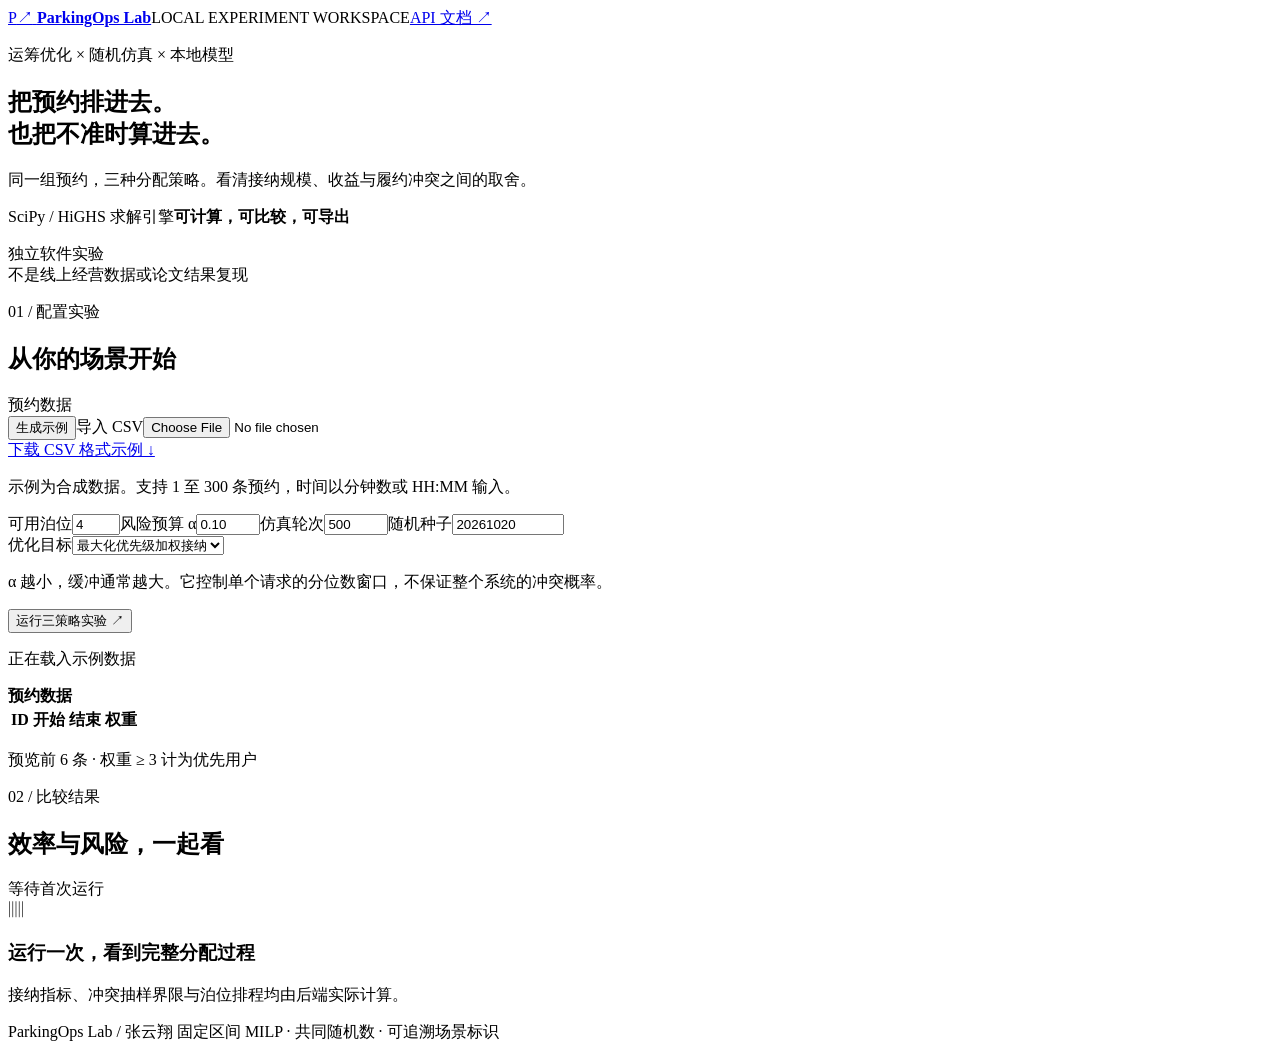
==== software/parking-ops-lab/parkinglab/static/index.html @ 58b06f5b "Build ParkingOps Lab with MILP optimizer, simulation dashboard and optional local Ollama adapter" ====
<!doctype html>
<html lang="zh-CN"><head><meta charset="utf-8"><meta name="viewport" content="width=device-width,initial-scale=1"><title>ParkingOps Lab · 预约泊位优化实验台</title><link rel="stylesheet" href="/static/app.css"><script src="/static/app.js" defer></script></head>
<body><header><a class="brand" href="/">P<span>↗</span> <b>ParkingOps Lab</b></a><span class="tag">LOCAL EXPERIMENT WORKSPACE</span><a href="/docs">API 文档 ↗</a></header>
<main><section class="hero"><div><p class="eyebrow">运筹优化 × 随机仿真 × 本地模型</p><h1>把预约排进去。<br><span>也把不准时算进去。</span></h1><p class="intro">同一组预约，三种分配策略。看清接纳规模、收益与履约冲突之间的取舍。</p></div><div class="hero-note"><span class="status-dot"></span> SciPy / HiGHS 求解引擎<strong>可计算，可比较，可导出</strong><p>独立软件实验<br>不是线上经营数据或论文结果复现</p></div></section>
<div class="workspace"><aside><div class="section-label">01 / 配置实验</div><h2>从你的场景开始</h2><label>预约数据</label><div class="buttons"><button id="sample" class="secondary">生成示例</button><label class="file-button">导入 CSV<input id="csv" type="file" accept=".csv,text/csv"></label></div><a class="small-link" href="/api/sample.csv">下载 CSV 格式示例 ↓</a><p class="hint">示例为合成数据。支持 1 至 300 条预约，时间以分钟数或 HH:MM 输入。</p><div class="fields"><label>可用泊位<input id="slots" type="number" min="1" max="20" value="4"></label><label>风险预算 α<input id="risk" type="number" min="0.01" max="0.5" step="0.01" value="0.10"></label><label>仿真轮次<input id="trials" type="number" min="50" max="3000" value="500"></label><label>随机种子<input id="seed" type="number" min="0" max="4294967295" value="20261020"></label></div><label>优化目标<select id="objective"><option value="weighted_admission">最大化优先级加权接纳</option><option value="revenue">最大化预约收入</option></select></label><p class="hint">α 越小，缓冲通常越大。它控制单个请求的分位数窗口，不保证整个系统的冲突概率。</p><button id="run" class="primary">运行三策略实验 <span>↗</span></button><p id="message" role="status" aria-live="polite">正在载入示例数据</p><div class="data-box"><strong id="data-count">预约数据</strong><div class="table-wrap"><table><thead><tr><th>ID</th><th>开始</th><th>结束</th><th>权重</th></tr></thead><tbody id="preview"></tbody></table></div><p class="hint">预览前 6 条 · 权重 ≥ 3 计为优先用户</p></div></aside>
<article><div class="results-heading"><div><div class="section-label">02 / 比较结果</div><h2>效率与风险，一起看</h2></div><span id="run-meta" class="meta">等待首次运行</span></div><div id="empty" class="empty"><div class="empty-grid">▥</div><h3>运行一次，看到完整分配过程</h3><p>接纳指标、冲突抽样界限与泊位排程均由后端实际计算。</p></div><div id="results" hidden><div id="cards" class="cards"></div><div class="panel"><div class="panel-heading"><h3>接纳与冲突对照</h3><span>横条为接纳率 · 右侧为冲突涉及率</span></div><div id="bars"></div></div><div class="panel"><div class="panel-heading"><h3>泊位排程</h3><select id="policy" aria-label="排程策略"><option value="buffered_milp">风险缓冲整数规划</option><option value="nominal_milp">名义时段整数规划</option><option value="fcfs">先到先接纳</option></select></div><p class="hint">实色为预约时段，浅色为规划保护窗口。悬停查看预约与权重。</p><div class="gantt-wrap"><svg id="gantt" role="img" aria-label="每个泊位的预约排程"></svg></div><div class="legend"><i></i>普通用户 <i class="priority"></i>优先用户</div></div><div class="panel report-panel"><div class="panel-heading"><h3>实验记录与本地解读</h3><span id="model-status">正在检测 Ollama</span></div><div class="buttons export"><button id="json">结果 JSON ↓</button><button id="schedule">排程 CSV ↓</button><button id="markdown">实验报告 ↓</button></div><div class="model-row"><select id="models" aria-label="本地模型"><option value="">暂无可用本地模型</option></select><button id="explain" disabled>本地模型解读</button></div><p class="hint">仅将计算后的汇总指标交给本地模型，不发送原始预约。文字解释不替代上方数值。</p><pre id="report"></pre></div><details class="limitations"><summary>如何理解这些结果</summary><p>冲突涉及率是实际占用重叠请求占已接纳请求的比例，每轮每个请求最多计一次。95% 界限采用仿真轮次层面的 Hoeffding 界，仅表示抽样误差。正态到离场偏差相互独立，泊位同质，未模拟冲突后的排队与重排。较低的冲突可能来自拒绝更多请求，应同时比较接纳权重和收入。仿真没有证明现实因果效果。</p></details></div></article></div><footer>ParkingOps Lab / 张云翔 <span>固定区间 MILP · 共同随机数 · 可追溯场景标识</span></footer></main></body></html>
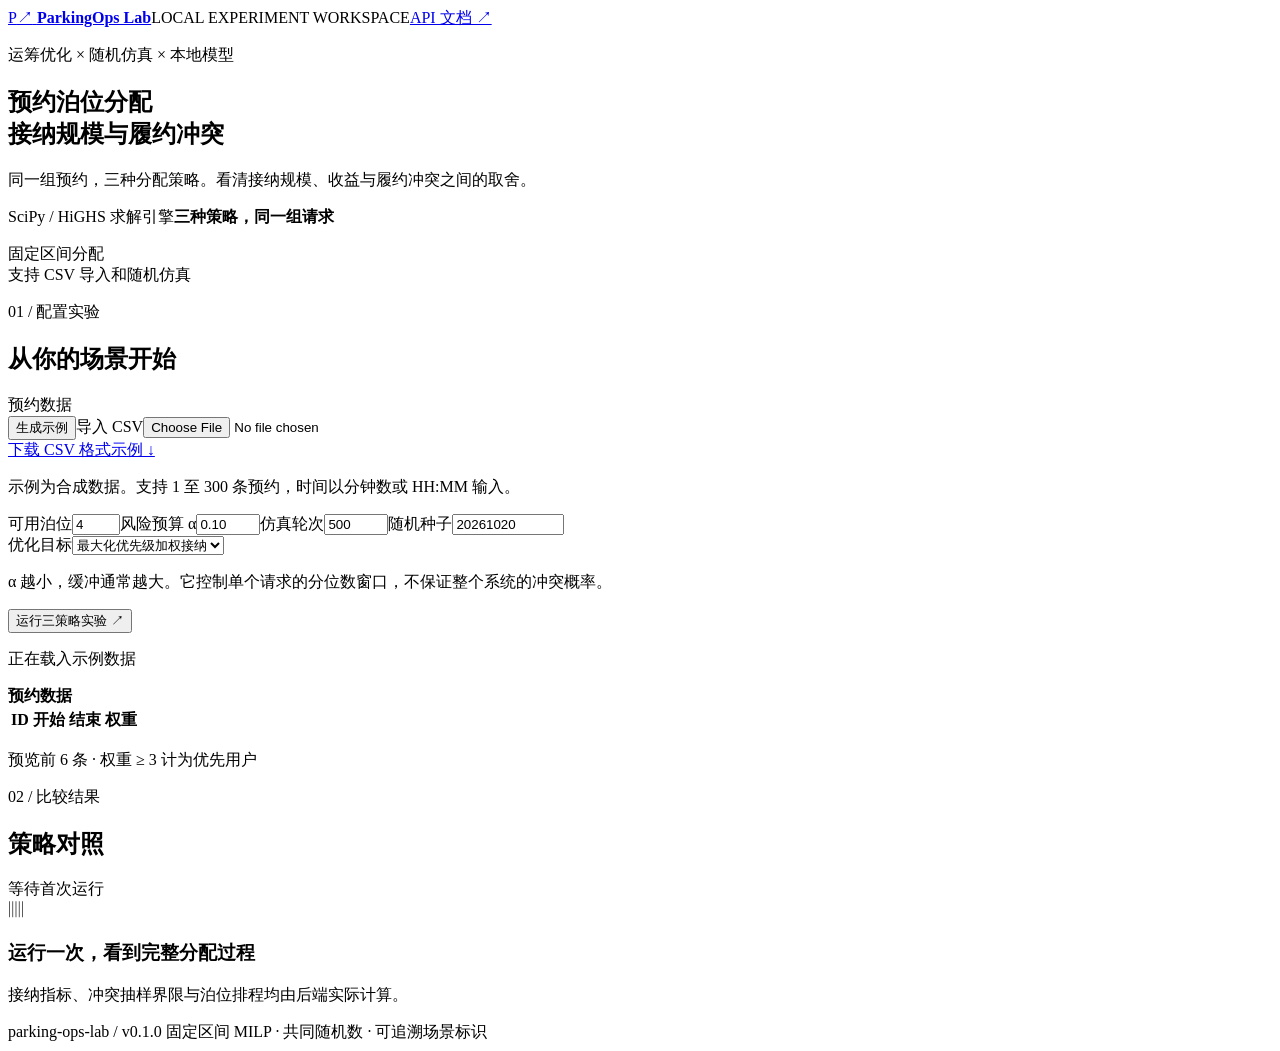
==== commit 6102eb4d: "Add local retrieval and choice-model tools; simplify project documentation" ====
--- a/software/parking-ops-lab/parkinglab/static/index.html
+++ b/software/parking-ops-lab/parkinglab/static/index.html
@@ -1,6 +1,6 @@
 <!doctype html>
 <html lang="zh-CN"><head><meta charset="utf-8"><meta name="viewport" content="width=device-width,initial-scale=1"><title>ParkingOps Lab · 预约泊位优化实验台</title><link rel="stylesheet" href="/static/app.css"><script src="/static/app.js" defer></script></head>
 <body><header><a class="brand" href="/">P<span>↗</span> <b>ParkingOps Lab</b></a><span class="tag">LOCAL EXPERIMENT WORKSPACE</span><a href="/docs">API 文档 ↗</a></header>
-<main><section class="hero"><div><p class="eyebrow">运筹优化 × 随机仿真 × 本地模型</p><h1>把预约排进去。<br><span>也把不准时算进去。</span></h1><p class="intro">同一组预约，三种分配策略。看清接纳规模、收益与履约冲突之间的取舍。</p></div><div class="hero-note"><span class="status-dot"></span> SciPy / HiGHS 求解引擎<strong>可计算，可比较，可导出</strong><p>独立软件实验<br>不是线上经营数据或论文结果复现</p></div></section>
+<main><section class="hero"><div><p class="eyebrow">运筹优化 × 随机仿真 × 本地模型</p><h1>预约泊位分配<br><span>接纳规模与履约冲突</span></h1><p class="intro">同一组预约，三种分配策略。看清接纳规模、收益与履约冲突之间的取舍。</p></div><div class="hero-note"><span class="status-dot"></span> SciPy / HiGHS 求解引擎<strong>三种策略，同一组请求</strong><p>固定区间分配<br>支持 CSV 导入和随机仿真</p></div></section>
 <div class="workspace"><aside><div class="section-label">01 / 配置实验</div><h2>从你的场景开始</h2><label>预约数据</label><div class="buttons"><button id="sample" class="secondary">生成示例</button><label class="file-button">导入 CSV<input id="csv" type="file" accept=".csv,text/csv"></label></div><a class="small-link" href="/api/sample.csv">下载 CSV 格式示例 ↓</a><p class="hint">示例为合成数据。支持 1 至 300 条预约，时间以分钟数或 HH:MM 输入。</p><div class="fields"><label>可用泊位<input id="slots" type="number" min="1" max="20" value="4"></label><label>风险预算 α<input id="risk" type="number" min="0.01" max="0.5" step="0.01" value="0.10"></label><label>仿真轮次<input id="trials" type="number" min="50" max="3000" value="500"></label><label>随机种子<input id="seed" type="number" min="0" max="4294967295" value="20261020"></label></div><label>优化目标<select id="objective"><option value="weighted_admission">最大化优先级加权接纳</option><option value="revenue">最大化预约收入</option></select></label><p class="hint">α 越小，缓冲通常越大。它控制单个请求的分位数窗口，不保证整个系统的冲突概率。</p><button id="run" class="primary">运行三策略实验 <span>↗</span></button><p id="message" role="status" aria-live="polite">正在载入示例数据</p><div class="data-box"><strong id="data-count">预约数据</strong><div class="table-wrap"><table><thead><tr><th>ID</th><th>开始</th><th>结束</th><th>权重</th></tr></thead><tbody id="preview"></tbody></table></div><p class="hint">预览前 6 条 · 权重 ≥ 3 计为优先用户</p></div></aside>
-<article><div class="results-heading"><div><div class="section-label">02 / 比较结果</div><h2>效率与风险，一起看</h2></div><span id="run-meta" class="meta">等待首次运行</span></div><div id="empty" class="empty"><div class="empty-grid">▥</div><h3>运行一次，看到完整分配过程</h3><p>接纳指标、冲突抽样界限与泊位排程均由后端实际计算。</p></div><div id="results" hidden><div id="cards" class="cards"></div><div class="panel"><div class="panel-heading"><h3>接纳与冲突对照</h3><span>横条为接纳率 · 右侧为冲突涉及率</span></div><div id="bars"></div></div><div class="panel"><div class="panel-heading"><h3>泊位排程</h3><select id="policy" aria-label="排程策略"><option value="buffered_milp">风险缓冲整数规划</option><option value="nominal_milp">名义时段整数规划</option><option value="fcfs">先到先接纳</option></select></div><p class="hint">实色为预约时段，浅色为规划保护窗口。悬停查看预约与权重。</p><div class="gantt-wrap"><svg id="gantt" role="img" aria-label="每个泊位的预约排程"></svg></div><div class="legend"><i></i>普通用户 <i class="priority"></i>优先用户</div></div><div class="panel report-panel"><div class="panel-heading"><h3>实验记录与本地解读</h3><span id="model-status">正在检测 Ollama</span></div><div class="buttons export"><button id="json">结果 JSON ↓</button><button id="schedule">排程 CSV ↓</button><button id="markdown">实验报告 ↓</button></div><div class="model-row"><select id="models" aria-label="本地模型"><option value="">暂无可用本地模型</option></select><button id="explain" disabled>本地模型解读</button></div><p class="hint">仅将计算后的汇总指标交给本地模型，不发送原始预约。文字解释不替代上方数值。</p><pre id="report"></pre></div><details class="limitations"><summary>如何理解这些结果</summary><p>冲突涉及率是实际占用重叠请求占已接纳请求的比例，每轮每个请求最多计一次。95% 界限采用仿真轮次层面的 Hoeffding 界，仅表示抽样误差。正态到离场偏差相互独立，泊位同质，未模拟冲突后的排队与重排。较低的冲突可能来自拒绝更多请求，应同时比较接纳权重和收入。仿真没有证明现实因果效果。</p></details></div></article></div><footer>ParkingOps Lab / 张云翔 <span>固定区间 MILP · 共同随机数 · 可追溯场景标识</span></footer></main></body></html>
+<article><div class="results-heading"><div><div class="section-label">02 / 比较结果</div><h2>策略对照</h2></div><span id="run-meta" class="meta">等待首次运行</span></div><div id="empty" class="empty"><div class="empty-grid">▥</div><h3>运行一次，看到完整分配过程</h3><p>接纳指标、冲突抽样界限与泊位排程均由后端实际计算。</p></div><div id="results" hidden><div id="cards" class="cards"></div><div class="panel"><div class="panel-heading"><h3>接纳与冲突对照</h3><span>横条为接纳率 · 右侧为冲突涉及率</span></div><div id="bars"></div></div><div class="panel"><div class="panel-heading"><h3>泊位排程</h3><select id="policy" aria-label="排程策略"><option value="buffered_milp">风险缓冲整数规划</option><option value="nominal_milp">名义时段整数规划</option><option value="fcfs">先到先接纳</option></select></div><p class="hint">实色为预约时段，浅色为规划保护窗口。悬停查看预约与权重。</p><div class="gantt-wrap"><svg id="gantt" role="img" aria-label="每个泊位的预约排程"></svg></div><div class="legend"><i></i>普通用户 <i class="priority"></i>优先用户</div></div><div class="panel report-panel"><div class="panel-heading"><h3>实验记录与本地解读</h3><span id="model-status">正在检测 Ollama</span></div><div class="buttons export"><button id="json">结果 JSON ↓</button><button id="schedule">排程 CSV ↓</button><button id="markdown">实验报告 ↓</button></div><div class="model-row"><select id="models" aria-label="本地模型"><option value="">暂无可用本地模型</option></select><button id="explain" disabled>本地模型解读</button></div><p class="hint">仅将计算后的汇总指标交给本地模型，不发送原始预约。文字解释不替代上方数值。</p><pre id="report"></pre></div><details class="limitations"><summary>如何理解这些结果</summary><p>冲突涉及率是实际占用重叠请求占已接纳请求的比例，每轮每个请求最多计一次。95% 界限采用仿真轮次层面的 Hoeffding 界，仅表示抽样误差。正态到离场偏差相互独立，泊位同质，未模拟冲突后的排队与重排。较低的冲突可能来自拒绝更多请求，应同时比较接纳权重和收入。仿真没有证明现实因果效果。</p></details></div></article></div><footer>parking-ops-lab / v0.1.0 <span>固定区间 MILP · 共同随机数 · 可追溯场景标识</span></footer></main></body></html>
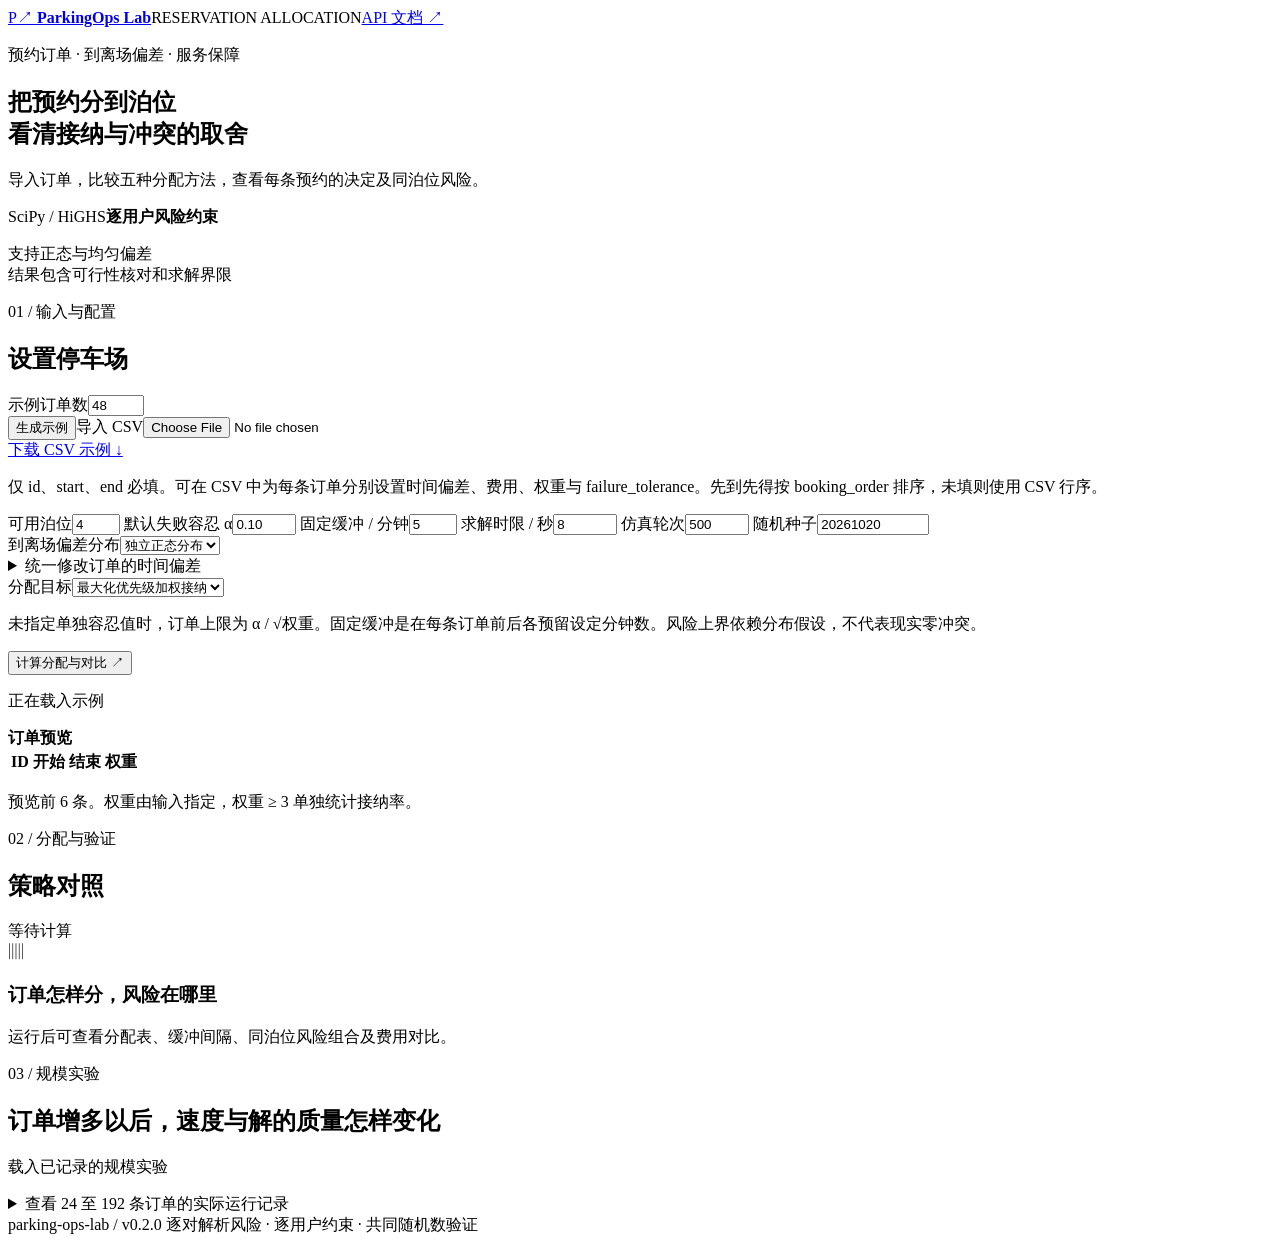
==== commit 1ff59c1e: "Add per-request risk budgets, bay allocation and reproducible parking comparisons" ====
--- a/software/parking-ops-lab/parkinglab/static/index.html
+++ b/software/parking-ops-lab/parkinglab/static/index.html
@@ -1,6 +1,46 @@
 <!doctype html>
-<html lang="zh-CN"><head><meta charset="utf-8"><meta name="viewport" content="width=device-width,initial-scale=1"><title>ParkingOps Lab · 预约泊位优化实验台</title><link rel="stylesheet" href="/static/app.css"><script src="/static/app.js" defer></script></head>
-<body><header><a class="brand" href="/">P<span>↗</span> <b>ParkingOps Lab</b></a><span class="tag">LOCAL EXPERIMENT WORKSPACE</span><a href="/docs">API 文档 ↗</a></header>
-<main><section class="hero"><div><p class="eyebrow">运筹优化 × 随机仿真 × 本地模型</p><h1>预约泊位分配<br><span>接纳规模与履约冲突</span></h1><p class="intro">同一组预约，三种分配策略。看清接纳规模、收益与履约冲突之间的取舍。</p></div><div class="hero-note"><span class="status-dot"></span> SciPy / HiGHS 求解引擎<strong>三种策略，同一组请求</strong><p>固定区间分配<br>支持 CSV 导入和随机仿真</p></div></section>
-<div class="workspace"><aside><div class="section-label">01 / 配置实验</div><h2>从你的场景开始</h2><label>预约数据</label><div class="buttons"><button id="sample" class="secondary">生成示例</button><label class="file-button">导入 CSV<input id="csv" type="file" accept=".csv,text/csv"></label></div><a class="small-link" href="/api/sample.csv">下载 CSV 格式示例 ↓</a><p class="hint">示例为合成数据。支持 1 至 300 条预约，时间以分钟数或 HH:MM 输入。</p><div class="fields"><label>可用泊位<input id="slots" type="number" min="1" max="20" value="4"></label><label>风险预算 α<input id="risk" type="number" min="0.01" max="0.5" step="0.01" value="0.10"></label><label>仿真轮次<input id="trials" type="number" min="50" max="3000" value="500"></label><label>随机种子<input id="seed" type="number" min="0" max="4294967295" value="20261020"></label></div><label>优化目标<select id="objective"><option value="weighted_admission">最大化优先级加权接纳</option><option value="revenue">最大化预约收入</option></select></label><p class="hint">α 越小，缓冲通常越大。它控制单个请求的分位数窗口，不保证整个系统的冲突概率。</p><button id="run" class="primary">运行三策略实验 <span>↗</span></button><p id="message" role="status" aria-live="polite">正在载入示例数据</p><div class="data-box"><strong id="data-count">预约数据</strong><div class="table-wrap"><table><thead><tr><th>ID</th><th>开始</th><th>结束</th><th>权重</th></tr></thead><tbody id="preview"></tbody></table></div><p class="hint">预览前 6 条 · 权重 ≥ 3 计为优先用户</p></div></aside>
-<article><div class="results-heading"><div><div class="section-label">02 / 比较结果</div><h2>策略对照</h2></div><span id="run-meta" class="meta">等待首次运行</span></div><div id="empty" class="empty"><div class="empty-grid">▥</div><h3>运行一次，看到完整分配过程</h3><p>接纳指标、冲突抽样界限与泊位排程均由后端实际计算。</p></div><div id="results" hidden><div id="cards" class="cards"></div><div class="panel"><div class="panel-heading"><h3>接纳与冲突对照</h3><span>横条为接纳率 · 右侧为冲突涉及率</span></div><div id="bars"></div></div><div class="panel"><div class="panel-heading"><h3>泊位排程</h3><select id="policy" aria-label="排程策略"><option value="buffered_milp">风险缓冲整数规划</option><option value="nominal_milp">名义时段整数规划</option><option value="fcfs">先到先接纳</option></select></div><p class="hint">实色为预约时段，浅色为规划保护窗口。悬停查看预约与权重。</p><div class="gantt-wrap"><svg id="gantt" role="img" aria-label="每个泊位的预约排程"></svg></div><div class="legend"><i></i>普通用户 <i class="priority"></i>优先用户</div></div><div class="panel report-panel"><div class="panel-heading"><h3>实验记录与本地解读</h3><span id="model-status">正在检测 Ollama</span></div><div class="buttons export"><button id="json">结果 JSON ↓</button><button id="schedule">排程 CSV ↓</button><button id="markdown">实验报告 ↓</button></div><div class="model-row"><select id="models" aria-label="本地模型"><option value="">暂无可用本地模型</option></select><button id="explain" disabled>本地模型解读</button></div><p class="hint">仅将计算后的汇总指标交给本地模型，不发送原始预约。文字解释不替代上方数值。</p><pre id="report"></pre></div><details class="limitations"><summary>如何理解这些结果</summary><p>冲突涉及率是实际占用重叠请求占已接纳请求的比例，每轮每个请求最多计一次。95% 界限采用仿真轮次层面的 Hoeffding 界，仅表示抽样误差。正态到离场偏差相互独立，泊位同质，未模拟冲突后的排队与重排。较低的冲突可能来自拒绝更多请求，应同时比较接纳权重和收入。仿真没有证明现实因果效果。</p></details></div></article></div><footer>parking-ops-lab / v0.1.0 <span>固定区间 MILP · 共同随机数 · 可追溯场景标识</span></footer></main></body></html>
+<html lang="zh-CN">
+<head><meta charset="utf-8"><meta name="viewport" content="width=device-width,initial-scale=1"><title>ParkingOps Lab · 预约泊位决策台</title><link rel="stylesheet" href="/static/app.css"><script src="/static/app.js" defer></script></head>
+<body>
+<header><a class="brand" href="/">P<span>↗</span> <b>ParkingOps Lab</b></a><span class="tag">RESERVATION ALLOCATION</span><a href="/docs">API 文档 ↗</a></header>
+<main>
+<section class="hero"><div><p class="eyebrow">预约订单 · 到离场偏差 · 服务保障</p><h1>把预约分到泊位<br><span>看清接纳与冲突的取舍</span></h1><p class="intro">导入订单，比较五种分配方法，查看每条预约的决定及同泊位风险。</p></div><div class="hero-note"><span class="status-dot"></span> SciPy / HiGHS<strong>逐用户风险约束</strong><p>支持正态与均匀偏差<br>结果包含可行性核对和求解界限</p></div></section>
+<div class="workspace">
+<aside>
+<div class="section-label">01 / 输入与配置</div><h2>设置停车场</h2>
+<label>示例订单数<input id="count" type="number" min="1" max="300" value="48"></label>
+<div class="buttons"><button id="sample">生成示例</button><label class="file-button">导入 CSV<input id="csv" type="file" accept=".csv,text/csv"></label></div>
+<a class="small-link" href="/api/sample.csv">下载 CSV 示例 ↓</a><p class="hint">仅 id、start、end 必填。可在 CSV 中为每条订单分别设置时间偏差、费用、权重与 failure_tolerance。先到先得按 booking_order 排序，未填则使用 CSV 行序。</p>
+<div class="fields">
+<label>可用泊位<input id="slots" type="number" min="1" max="20" value="4"></label>
+<label>默认失败容忍 α<input id="risk" type="number" min="0.01" max="0.5" step="0.01" value="0.10"></label>
+<label>固定缓冲 / 分钟<input id="fixed-buffer" type="number" min="0" max="60" value="5"></label>
+<label>求解时限 / 秒<input id="time-limit" type="number" min="0.1" max="20" step="0.1" value="8"></label>
+<label>仿真轮次<input id="trials" type="number" min="50" max="3000" value="500"></label>
+<label>随机种子<input id="seed" type="number" min="0" max="4294967295" value="20261020"></label>
+</div>
+<label>到离场偏差分布<select id="distribution"><option value="normal">独立正态分布</option><option value="uniform">独立均匀分布</option></select></label>
+<details><summary>统一修改订单的时间偏差</summary><div class="fields"><label>到达均值 / 分钟<input id="arrival-mean" type="number" min="-60" max="60" value="-2"></label><label>到达标准差<input id="arrival-std" type="number" min="0" max="60" value="4"></label><label>离场均值 / 分钟<input id="departure-mean" type="number" min="-60" max="60" value="4"></label><label>离场标准差<input id="departure-std" type="number" min="0" max="60" value="5"></label></div><button id="apply-deviations">应用到全部已载入订单</button><p class="hint">负的到达均值表示早到，正的离场均值表示晚离。点击才会覆盖 CSV 中各订单的偏差。均匀分布范围为均值 ± √3 × 标准差。</p></details>
+<label>分配目标<select id="objective"><option value="weighted_admission">最大化优先级加权接纳</option><option value="revenue">最大化预约费用</option></select></label>
+<p class="hint">未指定单独容忍值时，订单上限为 α / √权重。固定缓冲是在每条订单前后各预留设定分钟数。风险上界依赖分布假设，不代表现实零冲突。</p>
+<button id="run" class="primary">计算分配与对比 <span>↗</span></button><p id="message" role="status" aria-live="polite">正在载入示例</p>
+<div class="data-box"><strong id="data-count">订单预览</strong><div class="table-wrap"><table><thead><tr><th>ID</th><th>开始</th><th>结束</th><th>权重</th></tr></thead><tbody id="preview"></tbody></table></div><p class="hint">预览前 6 条。权重由输入指定，权重 ≥ 3 单独统计接纳率。</p></div>
+</aside>
+<article>
+<div class="results-heading"><div><div class="section-label">02 / 分配与验证</div><h2>策略对照</h2></div><span id="run-meta" class="meta">等待计算</span></div>
+<div id="empty" class="empty"><div class="empty-grid">▥</div><h3>订单怎样分，风险在哪里</h3><p>运行后可查看分配表、缓冲间隔、同泊位风险组合及费用对比。</p></div>
+<div id="results" hidden>
+<div id="cards" class="cards"></div>
+<div class="panel"><div class="panel-heading"><h3>接纳与冲突</h3><span>横条为接纳率 · 右侧为仿真冲突涉及率</span></div><div id="bars"></div></div>
+<div class="panel"><div class="panel-heading"><h3>泊位排程</h3><select id="policy" aria-label="排程策略"><option value="risk_milp">逐用户风险约束分配</option><option value="buffered_milp">分位数缓冲分配</option><option value="fixed_buffer_milp">固定缓冲分配</option><option value="nominal_milp">名义时段分配</option><option value="fcfs">先到先得</option></select></div><p class="hint">实色为预约时段，浅色为预留窗口。风险约束分配直接约束同泊位组合，不扩展固定窗口。切换策略同步更新下方三张表。</p><div class="gantt-wrap"><svg id="gantt" role="img" aria-label="每个泊位的订单排程"></svg></div><div class="legend"><i></i>普通权重 <i class="priority"></i>优先权重</div></div>
+<div class="panel"><div class="panel-heading"><h3>每条订单的分配决定</h3><button id="schedule">导出分配 CSV ↓</button></div><div class="table-wrap decision-table"><table><thead><tr><th>订单</th><th>决定</th><th>泊位</th><th>前 / 后缓冲 分钟</th><th>允许失败概率</th><th>冲突概率上界</th><th>仿真冲突率</th></tr></thead><tbody id="orders"></tbody></table></div><p class="hint">未接纳表示该策略没有选择此单，不能据此断定其单独不可服务。上界超过容忍值的基线分配会标色。</p></div>
+<div class="panel"><div class="panel-heading"><h3>同泊位高风险组合</h3><button id="risk-export">导出风险组合 ↓</button></div><div class="table-wrap"><table><thead><tr><th>泊位</th><th>订单组合</th><th>原始重叠概率</th><th>含时长修正的上界</th></tr></thead><tbody id="risk-pairs"></tbody></table></div><p id="risk-note" class="hint"></p></div>
+<div class="panel"><div class="panel-heading"><h3>相邻预约需要多少间隔</h3><button id="buffer-export">导出间隔建议 ↓</button></div><div class="table-wrap decision-table"><table><thead><tr><th>泊位</th><th>前单 → 后单</th><th>当前间隔 / 分</th><th>建议间隔 / 分</th><th>尚缺 / 分</th></tr></thead><tbody id="buffers"></tbody></table></div><p class="hint">建议间隔按前单晚离与后单早到的单向风险计算。它是诊断建议，没有自动修改预约时间，也不能替代完整逐用户风险约束。</p></div>
+<div class="panel report-panel"><div class="panel-heading"><h3>保存与复现</h3><span id="model-status">正在检测本地模型</span></div><div class="buttons export"><button id="json">完整结果 JSON ↓</button><button id="markdown">实验报告 ↓</button></div><pre id="report"></pre><details><summary>可选的本地模型解读</summary><div class="model-row"><select id="models" aria-label="本地模型"><option value="">暂无本地模型</option></select><button id="explain" disabled>本地模型解读</button></div><p class="hint">只发送汇总指标，分配与风险计算由求解器完成。</p></details></div>
+<details class="limitations"><summary>模型假设与结果边界</summary><p>泊位同质，订单离线批量分配，到离场偏差相互独立。实际离场早于到达时修正为到达后 0.001 分钟，并对解析风险加入修正事件上界。没有模拟冲突后的排队、重新分配、退款或补偿。预约费用不是净利润。95% 抽样界限仅覆盖蒙特卡洛误差。合成数据结果不是论文实验或城市实测。</p></details>
+</div>
+</article>
+</div>
+<section class="panel scale-panel"><div class="section-label">03 / 规模实验</div><h2>订单增多以后，速度与解的质量怎样变化</h2><p id="benchmark-status" class="hint">载入已记录的规模实验</p><details><summary>查看 24 至 192 条订单的实际运行记录</summary><label class="benchmark-filter">分布<select id="benchmark-distribution"><option value="normal">正态</option><option value="uniform">均匀</option></select></label><div class="table-wrap"><table><thead><tr><th>订单 / 泊位</th><th>方法</th><th>耗时中位数 / 毫秒</th><th>接纳率</th><th>冲突涉及率</th><th>平均求解间隙</th><th>证明最优 / 实例数</th></tr></thead><tbody id="benchmark"></tbody></table></div><p class="hint">来自三个不同种子的合成实例。耗时包含建模和核对，求解器时限不包含这两部分。不同方法约束不同，不能把它们的最优目标值直接当作同一问题的解质量比较。</p></details></section>
+<footer>parking-ops-lab / v0.2.0 <span>逐对解析风险 · 逐用户约束 · 共同随机数验证</span></footer>
+</main></body></html>
